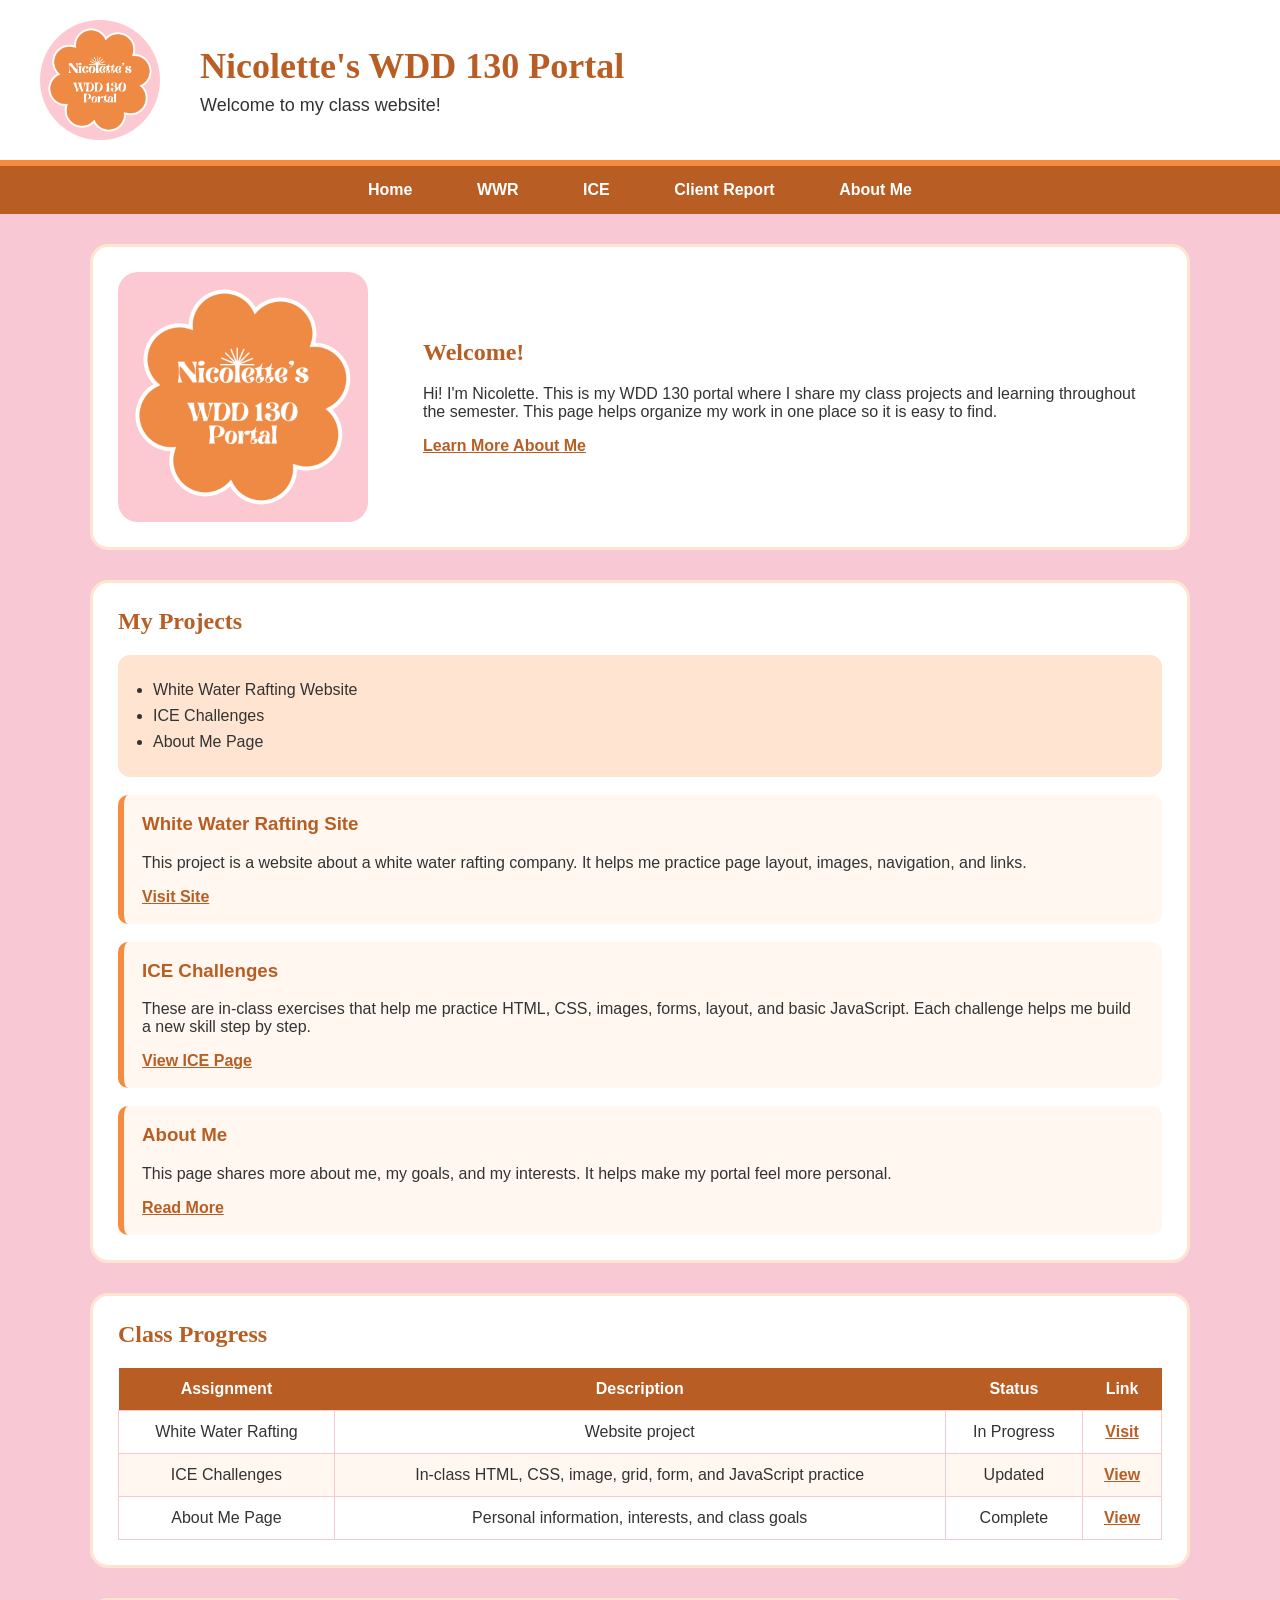
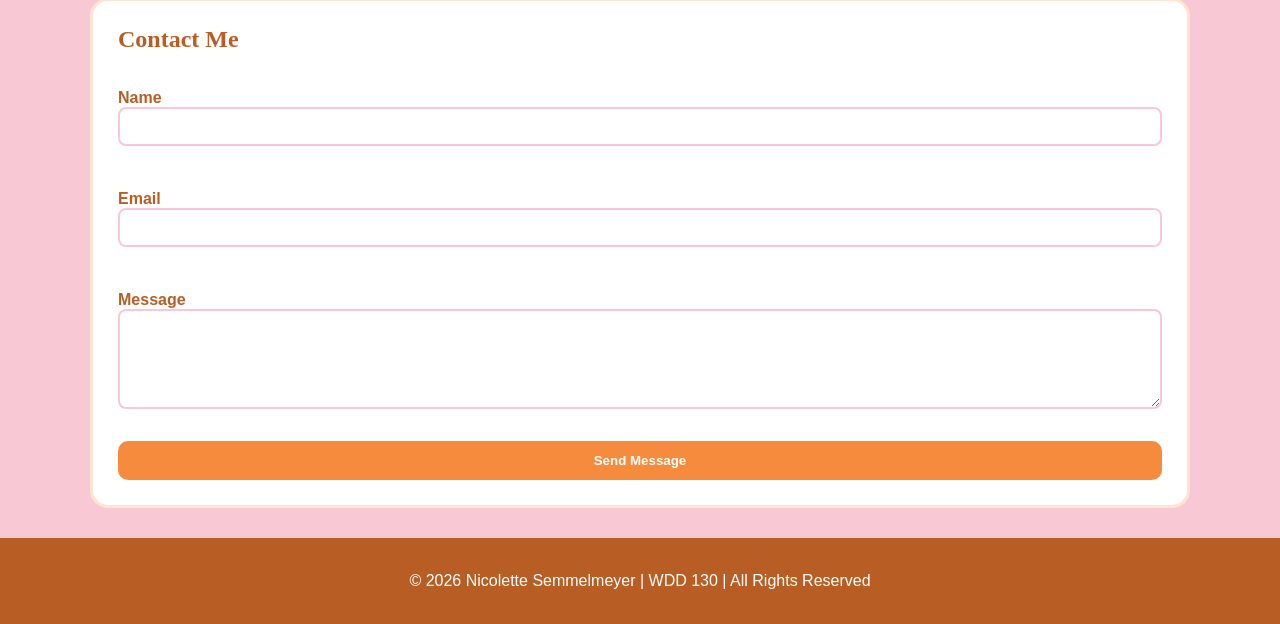
==== index.html @ af9c3a46 "Add pages" ====
<!DOCTYPE html>
<html lang="en">
<head>
    <meta charset="UTF-8">
    <meta name="viewport" content="width=device-width, initial-scale=1.0">
    <title>Nicolette's WDD 130 Portal</title>
    <link rel="stylesheet" href="styles/style.css">
</head>

<body>
    <header>
        <img src="images/portal-logo.png" alt="Nicolette's WDD 130 Portal logo" class="logo">

        <div>
            <h1>Nicolette's WDD 130 Portal</h1>
            <p>Welcome to my class website!</p>
        </div>
    </header>

    <nav>
        <a href="index.html">Home</a>
        <a href="wwr/index.html">WWR</a>
        <a href="ice.html">ICE</a>
        <a href="client_report.html">Client Report</a>
        <a href="about.html">About Me</a>
    </nav>

    <main>
        <section class="welcome">
            <img src="images/portal-logo.png" alt="Decorative portal logo">

            <div>
                <h2>Welcome!</h2>
                <p>
                    Hi! I'm Nicolette. This is my WDD 130 portal where I share
                    my class projects and learning throughout the semester. This page
                    helps organize my work in one place so it is easy to find.
                </p>

                <a href="about.html">Learn More About Me</a>
            </div>
        </section>

        <section>
            <h2>My Projects</h2>

            <ul>
                <li>White Water Rafting Website</li>
                <li>ICE Challenges</li>
                <li>About Me Page</li>
            </ul>

            <article>
                <h3>White Water Rafting Site</h3>
                <p>
                    This project is a website about a white water rafting company.
                    It helps me practice page layout, images, navigation, and links.
                </p>
                <a href="wwr/index.html">Visit Site</a>
            </article>

            <article>
                <h3>ICE Challenges</h3>
                <p>
                    These are in-class exercises that help me practice HTML, CSS,
                    images, forms, layout, and basic JavaScript. Each challenge helps
                    me build a new skill step by step.
                </p>
                <a href="ice.html">View ICE Page</a>
            </article>

            <article>
                <h3>About Me</h3>
                <p>
                    This page shares more about me, my goals, and my interests.
                    It helps make my portal feel more personal.
                </p>
                <a href="about.html">Read More</a>
            </article>
        </section>

        <section>
            <h2>Class Progress</h2>

            <table>
                <thead>
                    <tr>
                        <th>Assignment</th>
                        <th>Description</th>
                        <th>Status</th>
                        <th>Link</th>
                    </tr>
                </thead>

                <tbody>
                    <tr>
                        <td>White Water Rafting</td>
                        <td>Website project</td>
                        <td>In Progress</td>
                        <td><a href="wwr/index.html">Visit</a></td>
                    </tr>

                    <tr>
                        <td>ICE Challenges</td>
                        <td>In-class HTML, CSS, image, grid, form, and JavaScript practice</td>
                        <td>Updated</td>
                        <td><a href="ice.html">View</a></td>
                    </tr>

                    <tr>
                        <td>About Me Page</td>
                        <td>Personal information, interests, and class goals</td>
                        <td>Complete</td>
                        <td><a href="about.html">View</a></td>
                    </tr>
                </tbody>
            </table>
        </section>

        <section>
            <h2>Contact Me</h2>

            <form>
                <p>
                    <label for="name">Name</label><br>
                    <input type="text" id="name" name="name">
                </p>

                <p>
                    <label for="email">Email</label><br>
                    <input type="email" id="email" name="email">
                </p>

                <p>
                    <label for="message">Message</label><br>
                    <textarea id="message" name="message"></textarea>
                </p>

                <button type="submit">Send Message</button>
            </form>
        </section>
    </main>

    <footer>
        <p>&copy; 2026 Nicolette Semmelmeyer | WDD 130 | All Rights Reserved</p>
    </footer>
</body>
</html>
---- styles/style.css ----
/* Portal Page Styles */

* {
    box-sizing: border-box;
}

body {
    margin: 0;
    padding: 0;
    font-family: Arial, Helvetica, sans-serif;
    background-color: #F8C8D4;
    color: #333333;
}

/* Header */

header {
    background-color: #FFFFFF;
    display: grid;
    grid-template-columns: 140px 1fr;
    align-items: center;
    gap: 20px;
    padding: 20px 40px;
    border-bottom: 6px solid #F68A3D;
}

header img,
.logo {
    width: 120px;
    border-radius: 50%;
}

header h1 {
    margin: 0;
    font-family: Georgia, serif;
    font-size: 36px;
    color: #B85E24;
}

header p {
    margin: 8px 0 0;
    font-size: 18px;
}

/* Navigation */

nav {
    background-color: #B85E24;
    text-align: center;
    padding: 15px;
}

nav a {
    color: #FFFFFF;
    text-decoration: none;
    font-weight: bold;
    margin: 0 18px;
    padding: 8px 12px;
}

nav a:hover {
    background-color: #F68A3D;
    border-radius: 8px;
}

/* Main Layout */

main {
    width: 90%;
    max-width: 1100px;
    margin: 30px auto;
    display: grid;
    gap: 30px;
}

section {
    background-color: #FFFFFF;
    padding: 25px;
    border-radius: 18px;
    border: 3px solid #FFE4D1;
}

section h2 {
    font-family: Georgia, serif;
    color: #B85E24;
    margin-top: 0;
}

/* Welcome Section for Home Page */

.welcome {
    display: grid;
    grid-template-columns: 280px 1fr;
    align-items: center;
    gap: 25px;
}

.welcome img {
    width: 250px;
    border-radius: 20px;
}

/* General Links */

main a,
article a,
table a {
    color: #B85E24;
    font-weight: bold;
}

/* Lists */

ul {
    background-color: #FFE4D1;
    padding: 18px 35px;
    border-radius: 12px;
}

li {
    margin: 8px 0;
}

/* Articles */

article {
    background-color: #FFF7F0;
    padding: 18px;
    margin-top: 18px;
    border-left: 6px solid #F68A3D;
    border-radius: 10px;
}

article h3 {
    color: #B85E24;
    margin-top: 0;
}

/* Table */

table {
    width: 100%;
    border-collapse: collapse;
    margin-top: 15px;
}

th {
    background-color: #B85E24;
    color: #FFFFFF;
    padding: 12px;
}

td {
    border: 1px solid #F8C8D4;
    padding: 12px;
    text-align: center;
}

tr:nth-child(even) {
    background-color: #FFF7F0;
}

/* Form */

form {
    display: grid;
    gap: 12px;
}

label {
    font-weight: bold;
    color: #B85E24;
}

input,
textarea {
    width: 100%;
    padding: 10px;
    border: 2px solid #F8C8D4;
    border-radius: 8px;
    font-family: Arial, Helvetica, sans-serif;
}

textarea {
    height: 100px;
}

button {
    background-color: #F68A3D;
    color: #FFFFFF;
    border: none;
    padding: 12px 20px;
    border-radius: 10px;
    font-weight: bold;
    cursor: pointer;
}

button:hover {
    background-color: #B85E24;
}

/* ICE Page */

.hero {
    text-align: center;
}

.ice-list {
    display: grid;
    grid-template-columns: 1fr;
    gap: 25px;
    max-width: 900px;
    margin: 30px auto;
    padding: 20px;
    background-color: transparent;
    border: none;
}

.ice-card {
    background-color: #FFFFFF;
    padding: 25px;
    border-radius: 12px;
    border-left: 6px solid #F68A3D;
    box-shadow: 0 4px 10px rgba(0, 0, 0, 0.15);
}

.ice-card h3 {
    margin-top: 0;
    color: #B85E24;
}

.ice-card a {
    display: inline-block;
    margin-top: 10px;
    padding: 10px 18px;
    text-decoration: none;
    background-color: #F68A3D;
    color: #FFFFFF;
    border-radius: 8px;
    font-weight: bold;
}

.ice-card a:hover {
    background-color: #B85E24;
}

/* Footer */

footer {
    background-color: #B85E24;
    color: #FFFFFF;
    text-align: center;
    padding: 18px;
    margin-top: 30px;
}

footer a {
    color: #FFFFFF;
    text-decoration: none;
    font-weight: bold;
}

footer a:hover {
    text-decoration: underline;
}

/* Responsive Layout */

@media screen and (max-width: 700px) {
    header {
        grid-template-columns: 1fr;
        text-align: center;
        padding: 20px;
    }

    header img,
    .logo {
        margin: 0 auto;
    }

    nav a {
        display: block;
        margin: 8px 0;
    }

    .welcome {
        grid-template-columns: 1fr;
        text-align: center;
    }

    .welcome img {
        margin: 0 auto;
    }

    main {
        width: 95%;
    }
}
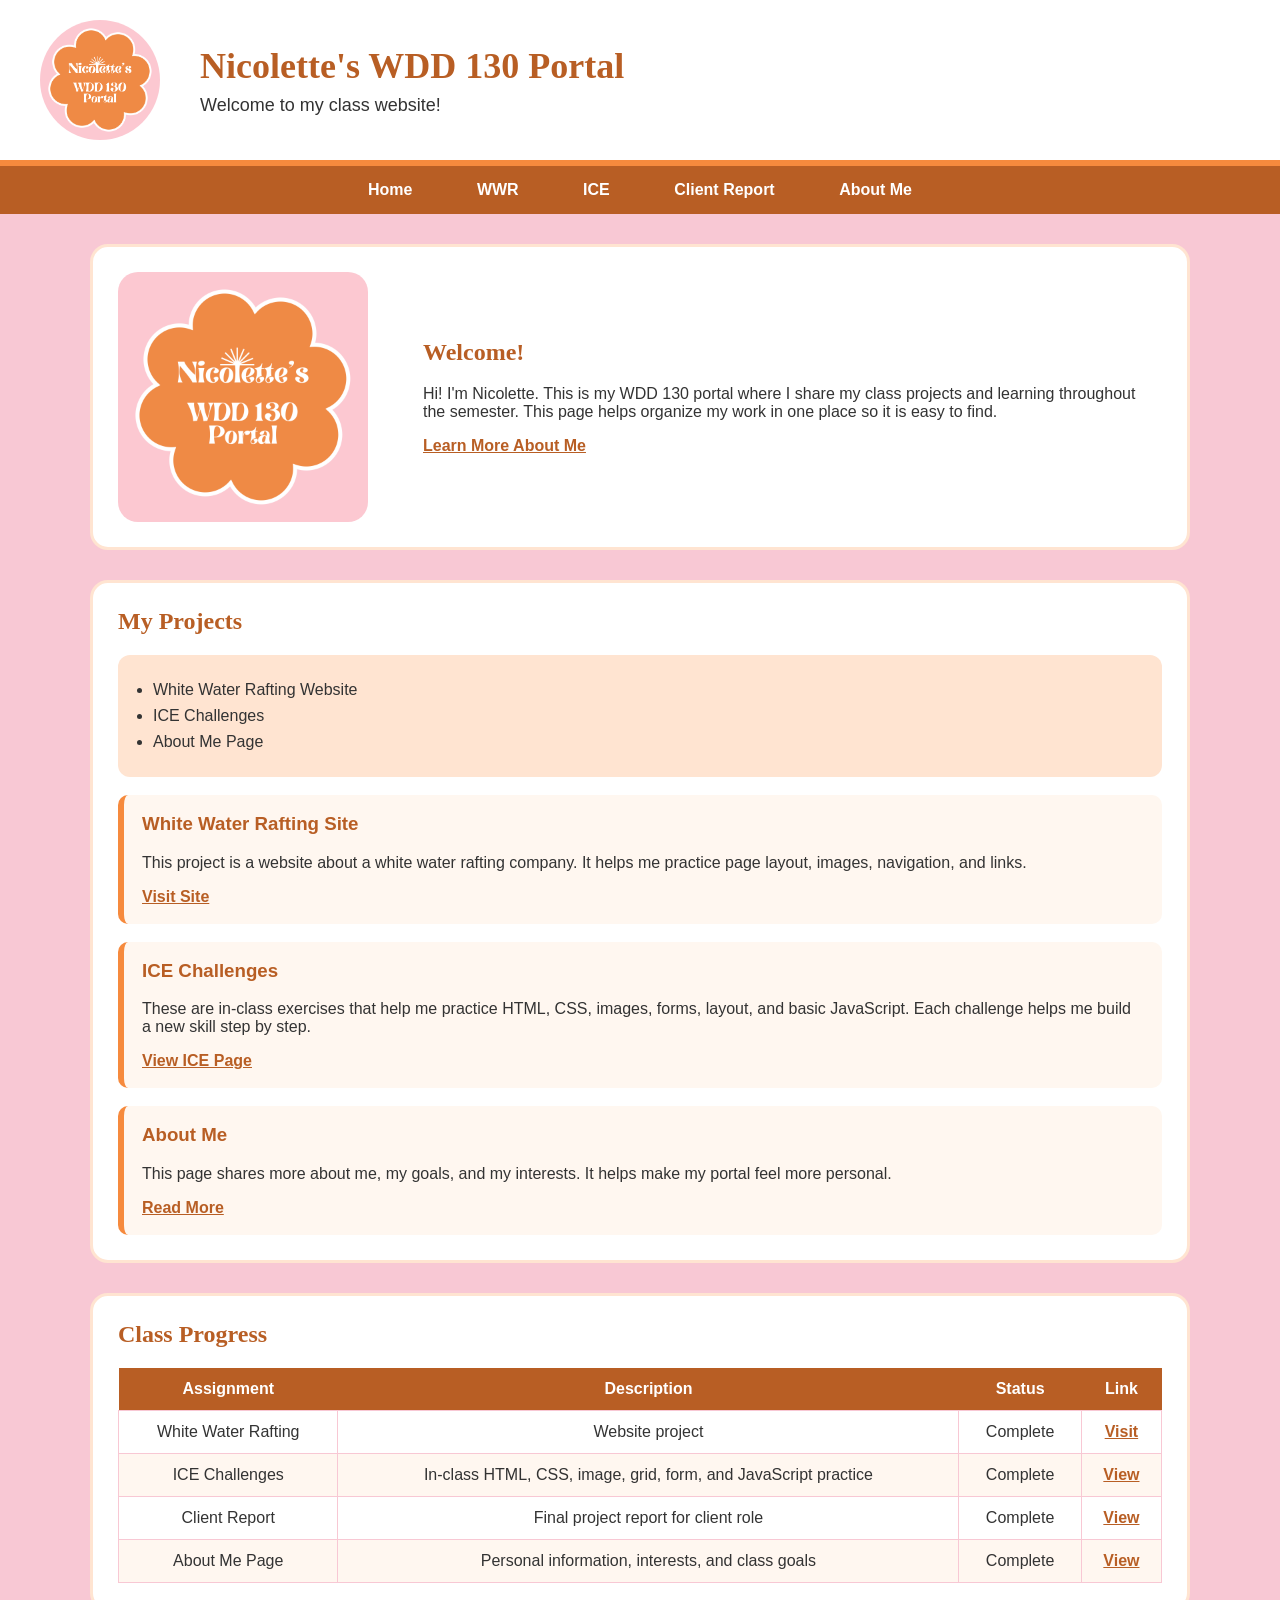
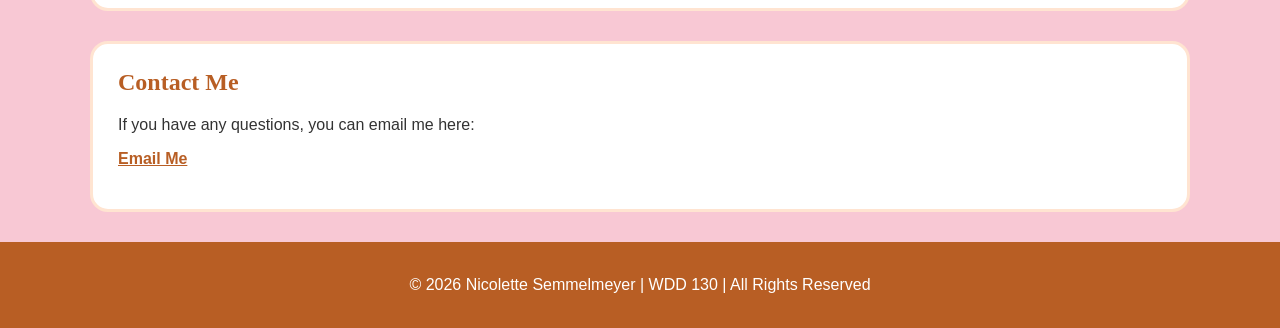
==== commit f8a5a4eb: "Fixed form" ====
--- a/index.html
+++ b/index.html
@@ -96,15 +96,22 @@
                     <tr>
                         <td>White Water Rafting</td>
                         <td>Website project</td>
-                        <td>In Progress</td>
+                        <td>Complete</td>
                         <td><a href="wwr/index.html">Visit</a></td>
                     </tr>
 
                     <tr>
                         <td>ICE Challenges</td>
                         <td>In-class HTML, CSS, image, grid, form, and JavaScript practice</td>
-                        <td>Updated</td>
+                        <td>Complete</td>
                         <td><a href="ice.html">View</a></td>
+                    </tr>
+
+                    <tr>
+                        <td>Client Report</td>
+                        <td>Final project report for client role</td>
+                        <td>Complete</td>
+                        <td><a href="client_report.html">View</a></td>
                     </tr>
 
                     <tr>
@@ -117,28 +124,16 @@
             </table>
         </section>
 
-        <section>
-            <h2>Contact Me</h2>
+        <section class="contact">
+        <h2>Contact Me</h2>
 
-            <form>
-                <p>
-                    <label for="name">Name</label><br>
-                    <input type="text" id="name" name="name">
-                </p>
+            <p>If you have any questions, you can email me here:</p>
 
-                <p>
-                    <label for="email">Email</label><br>
-                    <input type="email" id="email" name="email">
-                </p>
+            <p>
+                <a href="mailto:your-email@example.com">Email Me</a>
+            </p>
+        </section>
 
-                <p>
-                    <label for="message">Message</label><br>
-                    <textarea id="message" name="message"></textarea>
-                </p>
-
-                <button type="submit">Send Message</button>
-            </form>
-        </section>
     </main>
 
     <footer>
--- a/styles/style.css
+++ b/styles/style.css
@@ -295,4 +295,97 @@
     main {
         width: 95%;
     }
+}
+/* Client Report Page */
+
+.report-page {
+  margin: 0;
+  font-family: Arial, Helvetica, sans-serif;
+  background: #f6f3ee;
+  color: #2f2f2f;
+}
+
+.report-page header {
+  background: white;
+  text-align: center;
+  padding: 24px 20px 18px;
+  border-bottom: 1px solid #ddd;
+}
+
+.report-page .logo {
+  max-width: 90px;
+  height: auto;
+  display: block;
+  margin: 0 auto 10px;
+}
+
+.report-page header h1 {
+  margin: 0;
+  font-size: 2rem;
+  letter-spacing: 1px;
+}
+
+.report-page nav {
+  background: #2f2f2f;
+  text-align: center;
+  padding: 14px;
+}
+
+.report-page nav a {
+  color: white;
+  text-decoration: none;
+  margin: 0 14px;
+  font-weight: bold;
+  font-size: 0.95rem;
+}
+
+.report-page nav a:hover {
+  text-decoration: underline;
+}
+
+.report-container {
+  max-width: 850px;
+  margin: 35px auto;
+  background: white;
+  padding: 35px 45px;
+  border-radius: 14px;
+  box-shadow: 0 4px 18px rgba(0, 0, 0, 0.08);
+}
+
+.report-container h1 {
+  text-align: center;
+  font-size: 2rem;
+  margin-bottom: 28px;
+  color: #222;
+}
+
+.report-container h2 {
+  margin-top: 32px;
+  margin-bottom: 10px;
+  padding-bottom: 6px;
+  border-bottom: 2px solid #d8cfc3;
+  color: #3b3b3b;
+  font-size: 1.35rem;
+}
+
+.report-container p {
+  line-height: 1.45;
+  margin: 0 0 14px;
+  font-size: 1rem;
+}
+
+.report-container a {
+  color: #6b4f3f;
+  font-weight: bold;
+}
+
+.report-container a:hover {
+  color: #2f2f2f;
+}
+
+.report-page footer {
+  text-align: center;
+  padding: 20px;
+  color: #555;
+  font-size: 0.9rem;
 }
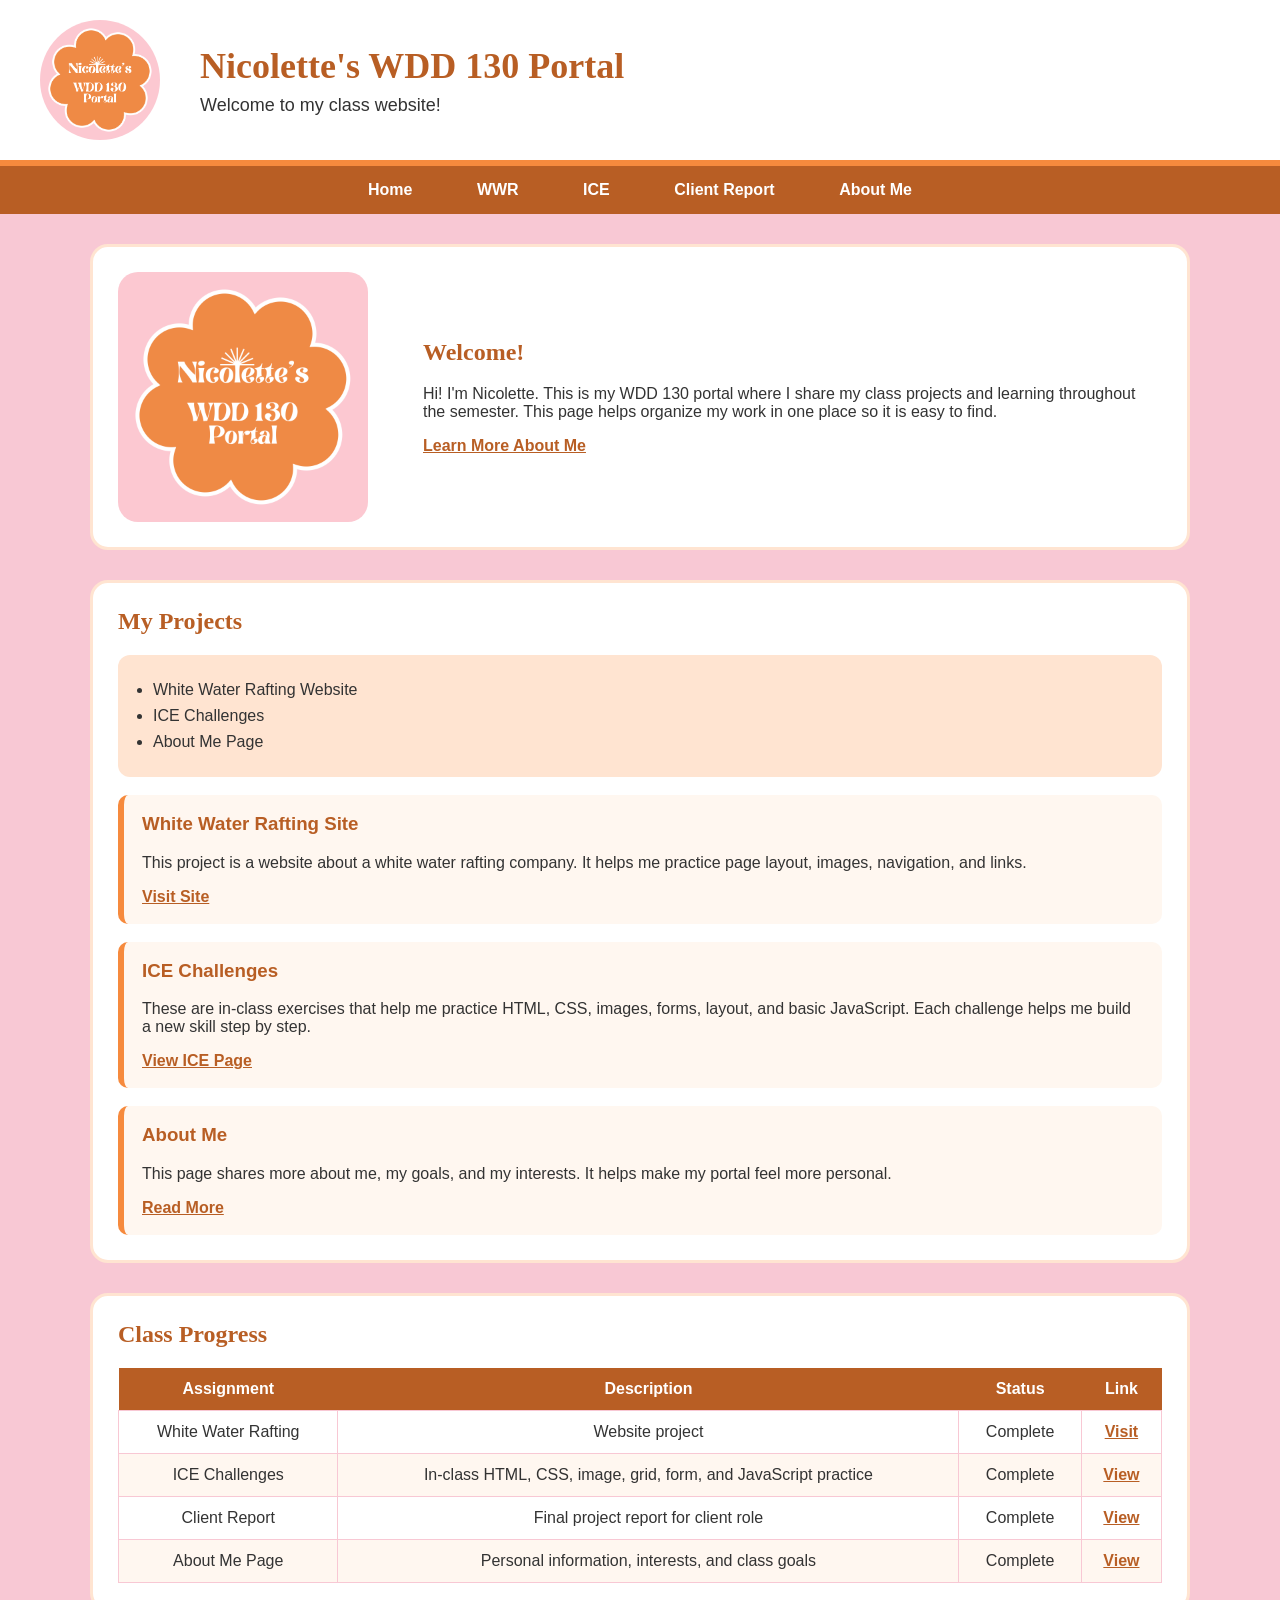
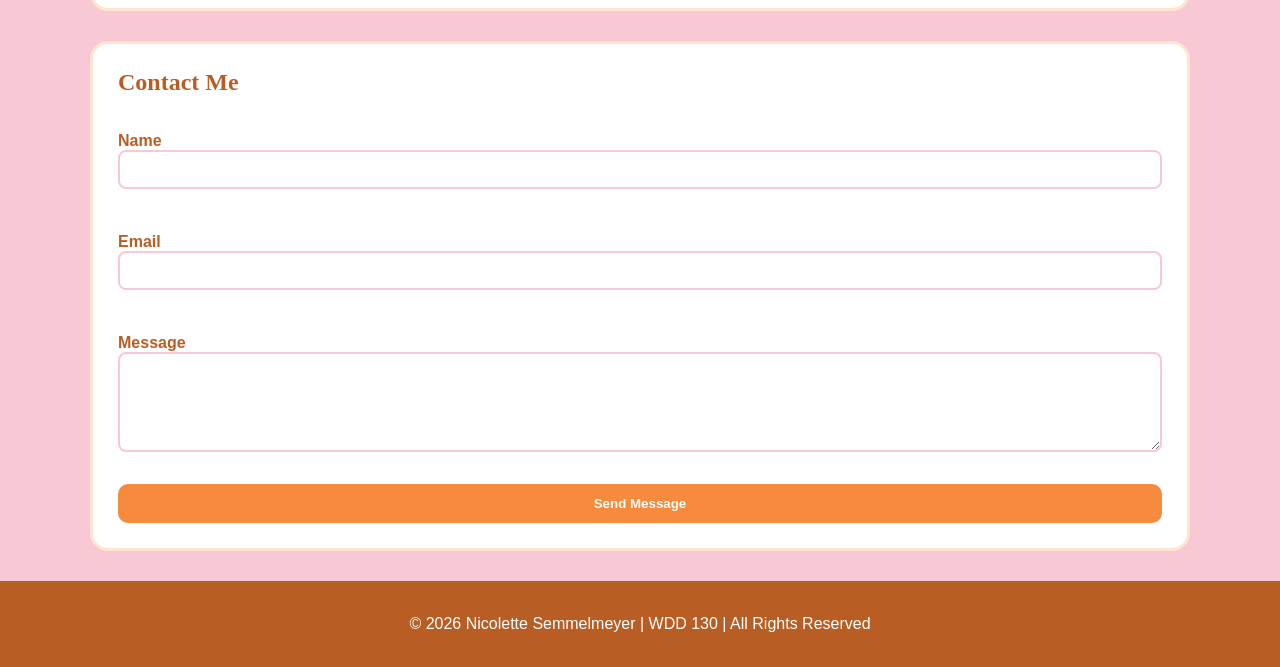
==== commit 3485cbcd: "added formspree contact" ====
--- a/index.html
+++ b/index.html
@@ -124,15 +124,28 @@
             </table>
         </section>
 
-        <section class="contact">
-        <h2>Contact Me</h2>
+        <section>
+            <h2>Contact Me</h2>
 
-            <p>If you have any questions, you can email me here:</p>
+            <form action="https://formspree.io/f/xkodgkgj" method="POST">
+                <p>
+                <label for="name">Name</label><br>
+                <input type="text" id="name" name="name" required>
+                </p>
 
-            <p>
-                <a href="mailto:your-email@example.com">Email Me</a>
-            </p>
-        </section>
+                <p>
+                <label for="email">Email</label><br>
+                <input type="email" id="email" name="email" required>
+                </p>
+
+                <p>
+                <label for="message">Message</label><br>
+                <textarea id="message" name="message" required></textarea>
+                </p>
+
+                <button type="submit">Send Message</button>
+            </form>
+            </section>
 
     </main>
 
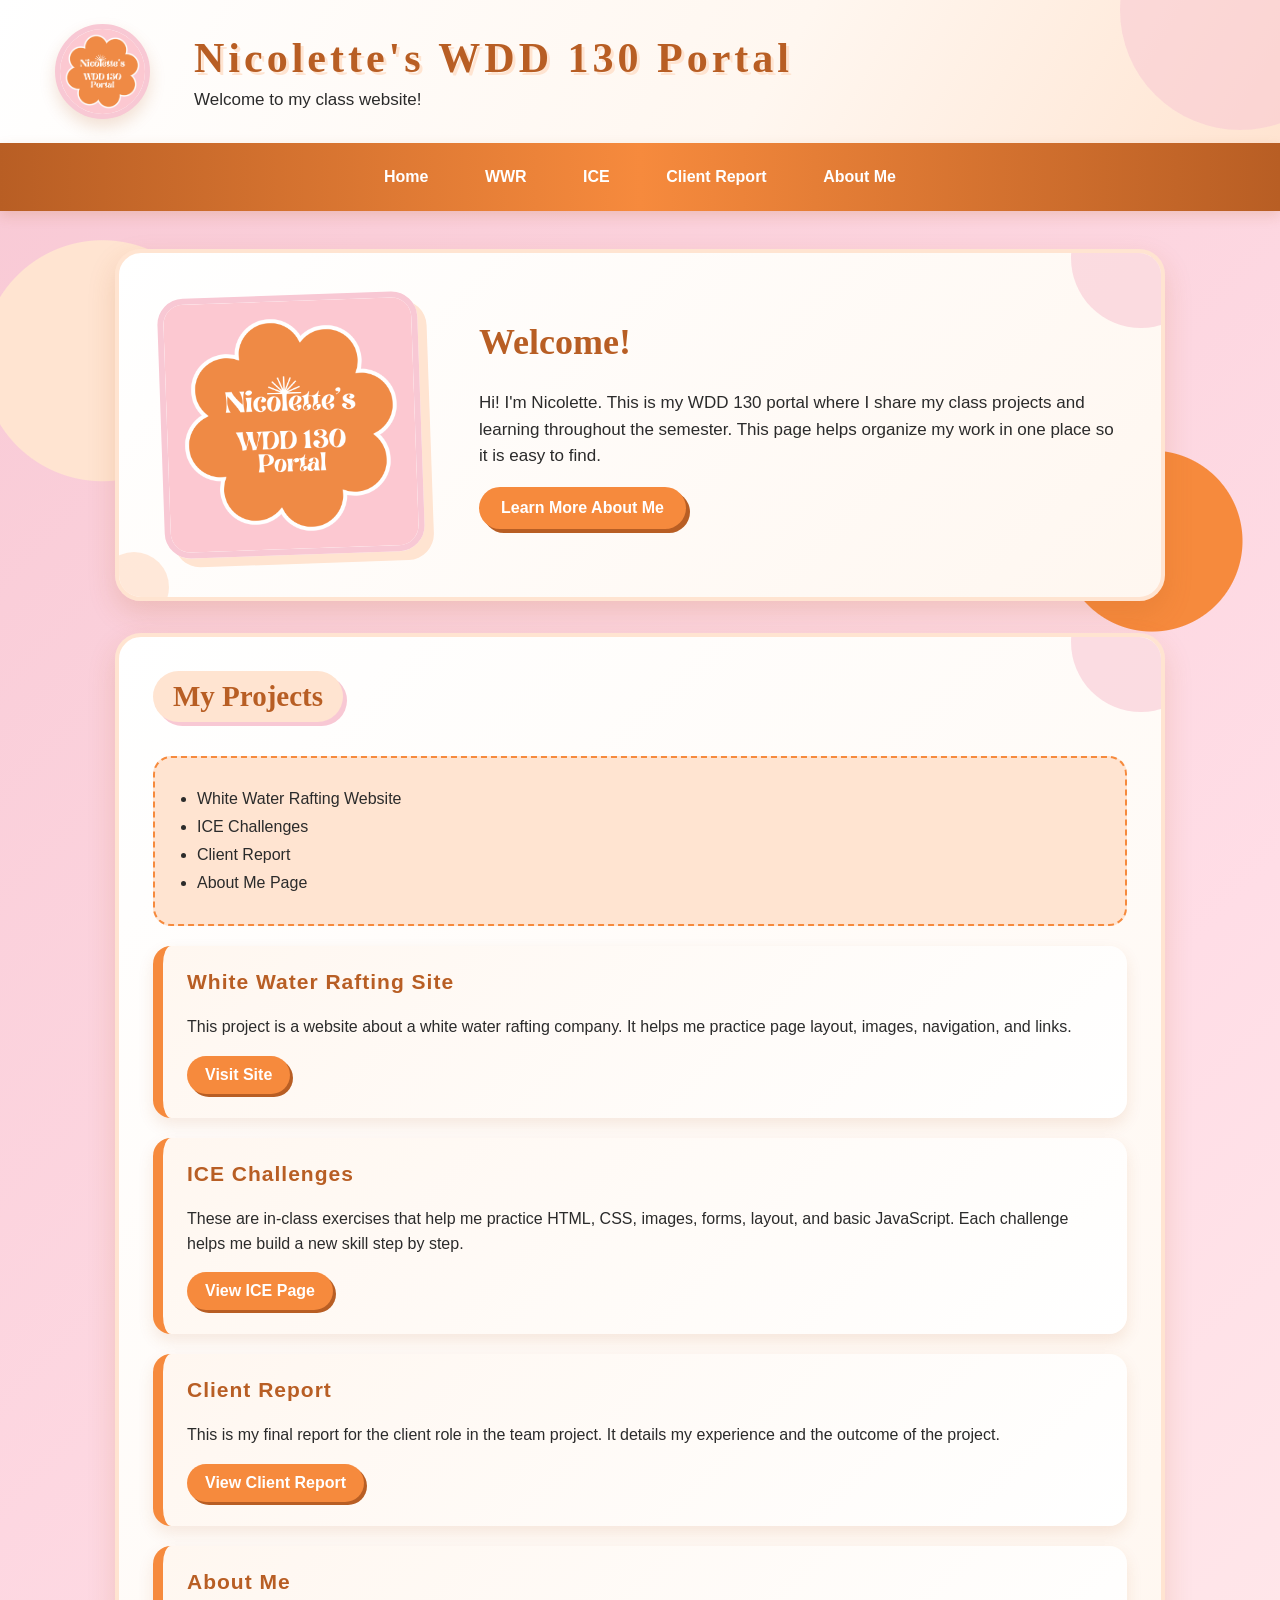
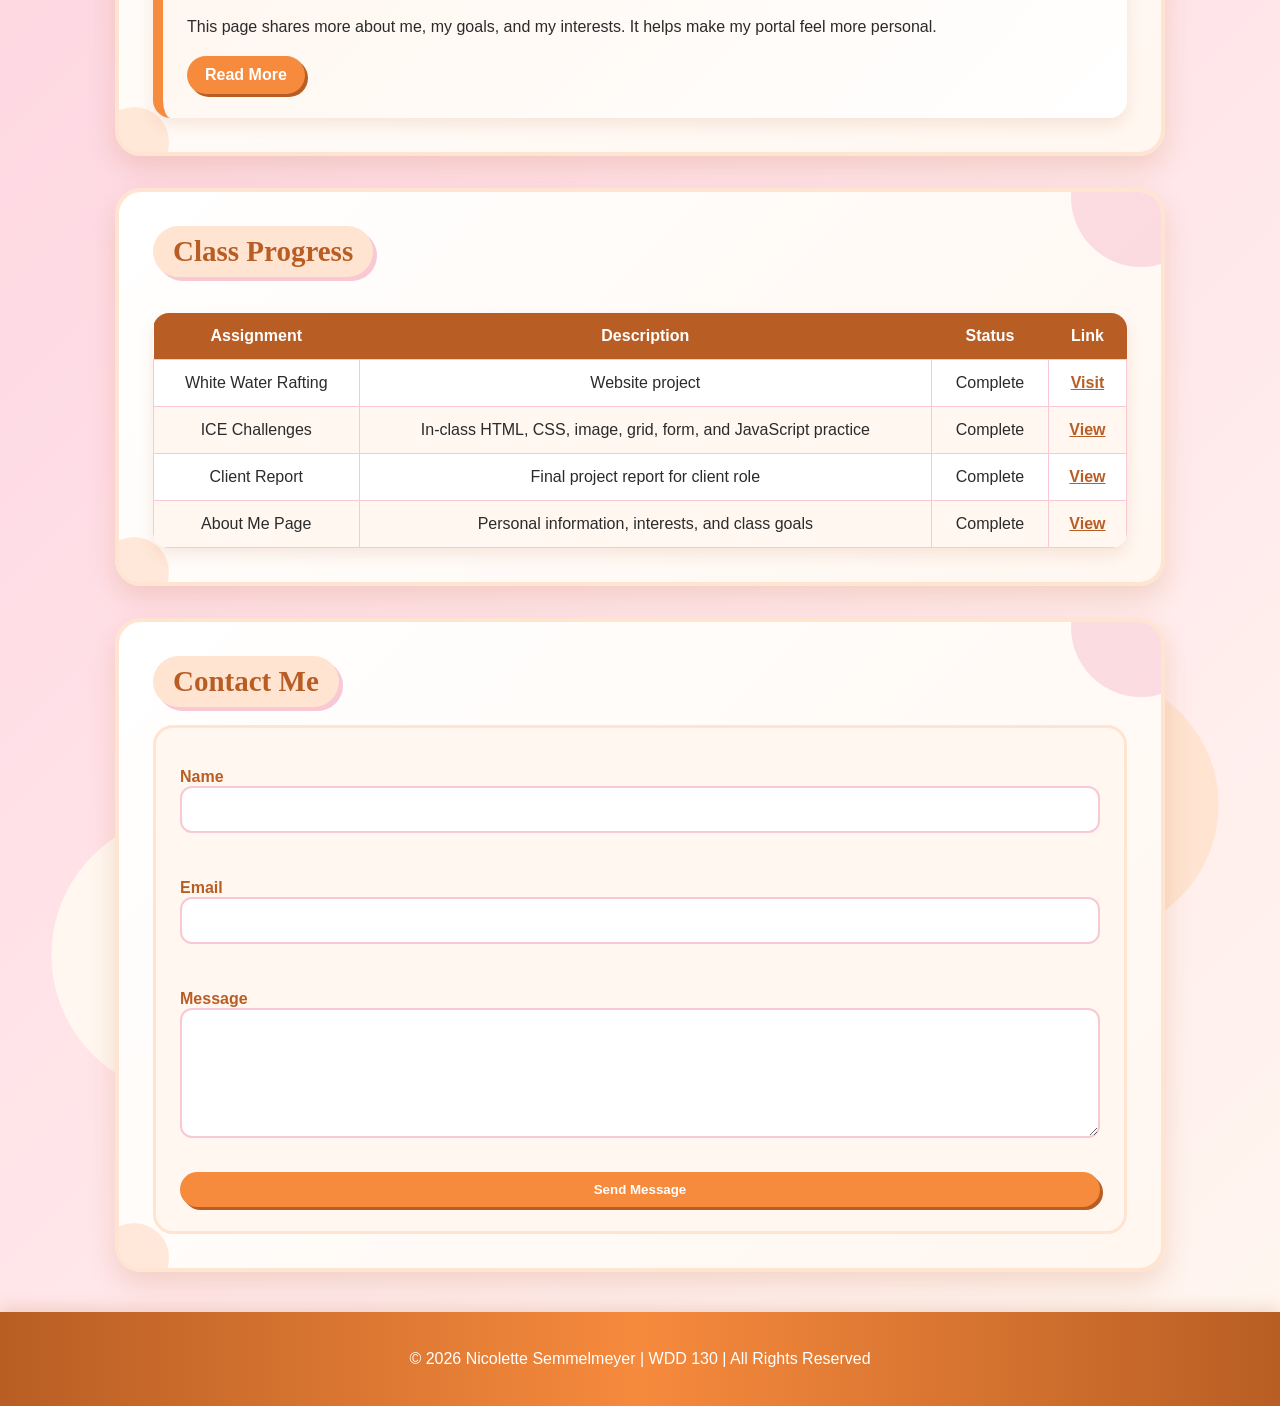
==== commit c565b9c0: "Update index.html" ====
--- a/index.html
+++ b/index.html
@@ -47,6 +47,7 @@
             <ul>
                 <li>White Water Rafting Website</li>
                 <li>ICE Challenges</li>
+                <li>Client Report</li>
                 <li>About Me Page</li>
             </ul>
 
@@ -67,6 +68,15 @@
                     me build a new skill step by step.
                 </p>
                 <a href="ice.html">View ICE Page</a>
+            </article>
+
+            <article>
+                <h3>Client Report</h3>
+                <p>
+                    This is my final report for the client role in the team project.
+                    It details my experience and the outcome of the project.
+                </p>
+                <a href="client_report.html">View Client Report</a>
             </article>
 
             <article>
--- a/styles/style.css
+++ b/styles/style.css
@@ -1,139 +1,320 @@
-/* Portal Page Styles */
-
+/* Nicolette's WDD 130 Portal */
+
+/* Color Palette */
+:root {
+    --pink: #F8C8D4;
+    --light-pink: #FFDDE6;
+    --orange: #F68A3D;
+    --burnt-orange: #B85E24;
+    --peach: #FFE4D1;
+    --cream: #FFF7F0;
+    --white: #FFFFFF;
+    --dark: #2B2B2B;
+    --shadow: rgba(184, 94, 36, 0.18);
+}
+
+/* Basic Reset */
 * {
     box-sizing: border-box;
+}
+
+html {
+    scroll-behavior: smooth;
 }
 
 body {
     margin: 0;
     padding: 0;
     font-family: Arial, Helvetica, sans-serif;
-    background-color: #F8C8D4;
-    color: #333333;
+    color: var(--dark);
+    background:
+        radial-gradient(circle at 8% 12%, var(--peach) 0 120px, transparent 121px),
+        radial-gradient(circle at 90% 18%, var(--orange) 0 90px, transparent 91px),
+        radial-gradient(circle at 15% 85%, var(--cream) 0 140px, transparent 141px),
+        radial-gradient(circle at 85% 80%, var(--peach) 0 130px, transparent 131px),
+        linear-gradient(135deg, var(--pink), var(--light-pink), var(--cream));
+    min-height: 100vh;
 }
 
 /* Header */
 
 header {
-    background-color: #FFFFFF;
+    background:
+        linear-gradient(120deg, var(--white) 0%, var(--cream) 60%, var(--peach) 100%);
     display: grid;
-    grid-template-columns: 140px 1fr;
+    grid-template-columns: 115px 1fr;
     align-items: center;
-    gap: 20px;
-    padding: 20px 40px;
-    border-bottom: 6px solid #F68A3D;
+    gap: 24px;
+    padding: 24px 55px;
+    position: relative;
+    overflow: hidden;
+    box-shadow: 0 6px 18px var(--shadow);
+}
+
+header::after {
+    content: "";
+    position: absolute;
+    width: 240px;
+    height: 240px;
+    background-color: var(--pink);
+    border-radius: 50%;
+    right: -80px;
+    top: -110px;
+    opacity: 0.55;
 }
 
 header img,
 .logo {
-    width: 120px;
+    width: 95px;
+    height: auto;
     border-radius: 50%;
+    border: 5px solid var(--pink);
+    background-color: var(--pink);
+    box-shadow: 0 8px 16px var(--shadow);
+    position: relative;
+    z-index: 2;
 }
 
 header h1 {
     margin: 0;
     font-family: Georgia, serif;
-    font-size: 36px;
-    color: #B85E24;
+    font-size: 42px;
+    color: var(--burnt-orange);
+    letter-spacing: 4px;
+    text-shadow: 3px 3px 0 var(--peach);
+    position: relative;
+    z-index: 2;
 }
 
 header p {
     margin: 8px 0 0;
-    font-size: 18px;
+    font-size: 17px;
+    position: relative;
+    z-index: 2;
 }
 
 /* Navigation */
 
 nav {
-    background-color: #B85E24;
+    background:
+        linear-gradient(90deg, var(--burnt-orange), var(--orange), var(--burnt-orange));
     text-align: center;
     padding: 15px;
+    box-shadow: 0 5px 12px var(--shadow);
+    position: sticky;
+    top: 0;
+    z-index: 10;
 }
 
 nav a {
-    color: #FFFFFF;
+    color: var(--white);
     text-decoration: none;
     font-weight: bold;
-    margin: 0 18px;
-    padding: 8px 12px;
+    margin: 0 8px;
+    padding: 10px 18px;
+    border-radius: 30px;
+    display: inline-block;
+    transition: 0.2s ease;
 }
 
 nav a:hover {
-    background-color: #F68A3D;
-    border-radius: 8px;
+    background-color: var(--white);
+    color: var(--burnt-orange);
+    transform: translateY(-2px);
 }
 
 /* Main Layout */
 
 main {
     width: 90%;
-    max-width: 1100px;
-    margin: 30px auto;
+    max-width: 1050px;
+    margin: 38px auto;
     display: grid;
-    gap: 30px;
-}
+    gap: 32px;
+}
+
+/* Sections */
 
 section {
-    background-color: #FFFFFF;
-    padding: 25px;
-    border-radius: 18px;
-    border: 3px solid #FFE4D1;
+    background:
+        linear-gradient(135deg, var(--white) 0%, var(--cream) 100%);
+    padding: 34px;
+    border-radius: 26px;
+    border: 4px solid var(--peach);
+    box-shadow: 0 12px 28px var(--shadow);
+    position: relative;
+    overflow: hidden;
+}
+
+section::before {
+    content: "";
+    position: absolute;
+    width: 140px;
+    height: 140px;
+    background-color: var(--pink);
+    border-radius: 50%;
+    top: -65px;
+    right: -50px;
+    opacity: 0.6;
+}
+
+section::after {
+    content: "";
+    position: absolute;
+    width: 70px;
+    height: 70px;
+    background-color: var(--peach);
+    border-radius: 50%;
+    bottom: -25px;
+    left: -20px;
+    opacity: 0.8;
+}
+
+section > * {
+    position: relative;
+    z-index: 2;
 }
 
 section h2 {
     font-family: Georgia, serif;
-    color: #B85E24;
+    color: var(--burnt-orange);
+    font-size: 29px;
     margin-top: 0;
-}
-
-/* Welcome Section for Home Page */
+    margin-bottom: 18px;
+    display: inline-block;
+    background-color: var(--peach);
+    padding: 9px 20px;
+    border-radius: 30px;
+    box-shadow: 4px 4px 0 var(--pink);
+}
+
+/* Welcome Section */
 
 .welcome {
     display: grid;
     grid-template-columns: 280px 1fr;
     align-items: center;
-    gap: 25px;
+    gap: 38px;
+    padding: 42px;
 }
 
 .welcome img {
-    width: 250px;
-    border-radius: 20px;
-}
-
-/* General Links */
-
+    width: 260px;
+    border-radius: 26px;
+    border: 6px solid var(--pink);
+    box-shadow: 9px 9px 0 var(--peach);
+    transform: rotate(-2deg);
+}
+
+.welcome h2 {
+    background: none;
+    box-shadow: none;
+    padding: 0;
+    font-size: 36px;
+    margin-bottom: 10px;
+}
+
+.welcome p {
+    font-size: 17px;
+    line-height: 1.55;
+}
+
+.welcome a {
+    display: inline-block;
+    background-color: var(--orange);
+    color: var(--white);
+    text-decoration: none;
+    padding: 12px 22px;
+    border-radius: 30px;
+    font-weight: bold;
+    box-shadow: 4px 4px 0 var(--burnt-orange);
+    transition: 0.2s ease;
+}
+
+.welcome a:hover {
+    background-color: var(--burnt-orange);
+    transform: translateY(-2px);
+}
+
+/* Lists */
+
+ul {
+    background-color: var(--peach);
+    padding: 22px 42px;
+    border-radius: 18px;
+    border: 2px dashed var(--orange);
+}
+
+li {
+    margin: 10px 0;
+}
+
+/* Articles and Cards */
+
+article {
+    background:
+        linear-gradient(135deg, var(--cream) 0%, var(--white) 100%);
+    padding: 24px;
+    margin-top: 20px;
+    border-radius: 18px;
+    border-left: 10px solid var(--orange);
+    box-shadow: 0 7px 16px rgba(184, 94, 36, 0.12);
+    transition: 0.2s ease;
+}
+
+article:hover {
+    transform: translateY(-4px);
+    box-shadow: 0 12px 22px var(--shadow);
+}
+
+article h3 {
+    color: var(--burnt-orange);
+    margin-top: 0;
+    font-size: 21px;
+    letter-spacing: 1px;
+}
+
+article p {
+    line-height: 1.55;
+}
+
+article a,
 main a,
+table a {
+    color: var(--burnt-orange);
+    font-weight: bold;
+}
+
+article a:hover,
+main a:hover,
+table a:hover {
+    color: var(--orange);
+}
+
+/* Buttons and Link Buttons */
+
 article a,
-table a {
-    color: #B85E24;
-    font-weight: bold;
-}
-
-/* Lists */
-
-ul {
-    background-color: #FFE4D1;
-    padding: 18px 35px;
-    border-radius: 12px;
-}
-
-li {
-    margin: 8px 0;
-}
-
-/* Articles */
-
-article {
-    background-color: #FFF7F0;
-    padding: 18px;
-    margin-top: 18px;
-    border-left: 6px solid #F68A3D;
-    border-radius: 10px;
-}
-
-article h3 {
-    color: #B85E24;
-    margin-top: 0;
+.ice-card a,
+button {
+    display: inline-block;
+    background-color: var(--orange);
+    color: var(--white);
+    text-decoration: none;
+    padding: 10px 18px;
+    border-radius: 28px;
+    font-weight: bold;
+    border: none;
+    box-shadow: 3px 3px 0 var(--burnt-orange);
+    cursor: pointer;
+    transition: 0.2s ease;
+}
+
+article a:hover,
+.ice-card a:hover,
+button:hover {
+    background-color: var(--burnt-orange);
+    color: var(--white);
+    transform: translateY(-2px);
 }
 
 /* Table */
@@ -141,121 +322,229 @@
 table {
     width: 100%;
     border-collapse: collapse;
-    margin-top: 15px;
+    margin-top: 18px;
+    background-color: var(--white);
+    border-radius: 16px;
+    overflow: hidden;
+    box-shadow: 0 7px 16px rgba(184, 94, 36, 0.12);
 }
 
 th {
-    background-color: #B85E24;
-    color: #FFFFFF;
-    padding: 12px;
+    background-color: var(--burnt-orange);
+    color: var(--white);
+    padding: 14px;
 }
 
 td {
-    border: 1px solid #F8C8D4;
-    padding: 12px;
+    border: 1px solid var(--pink);
+    padding: 14px;
     text-align: center;
 }
 
 tr:nth-child(even) {
-    background-color: #FFF7F0;
-}
-
-/* Form */
+    background-color: var(--cream);
+}
+
+/* Forms */
 
 form {
     display: grid;
-    gap: 12px;
+    gap: 14px;
+    background-color: var(--cream);
+    padding: 24px;
+    border-radius: 20px;
+    border: 3px solid var(--peach);
 }
 
 label {
     font-weight: bold;
-    color: #B85E24;
+    color: var(--burnt-orange);
 }
 
 input,
 textarea {
     width: 100%;
-    padding: 10px;
-    border: 2px solid #F8C8D4;
-    border-radius: 8px;
+    padding: 13px;
+    border: 2px solid var(--pink);
+    border-radius: 12px;
     font-family: Arial, Helvetica, sans-serif;
+    font-size: 15px;
+    background-color: var(--white);
+}
+
+input:focus,
+textarea:focus {
+    outline: none;
+    border-color: var(--orange);
+    box-shadow: 0 0 0 4px var(--peach);
 }
 
 textarea {
-    height: 100px;
-}
-
-button {
-    background-color: #F68A3D;
-    color: #FFFFFF;
-    border: none;
-    padding: 12px 20px;
-    border-radius: 10px;
-    font-weight: bold;
-    cursor: pointer;
-}
-
-button:hover {
-    background-color: #B85E24;
+    height: 130px;
+    resize: vertical;
 }
 
 /* ICE Page */
 
 .hero {
     text-align: center;
+    background:
+        linear-gradient(135deg, var(--white) 0%, var(--cream) 50%, var(--peach) 100%);
+}
+
+.hero h2,
+.hero h1 {
+    font-family: Georgia, serif;
+    color: var(--burnt-orange);
 }
 
 .ice-list {
     display: grid;
     grid-template-columns: 1fr;
-    gap: 25px;
-    max-width: 900px;
+    gap: 26px;
+    max-width: 950px;
     margin: 30px auto;
-    padding: 20px;
-    background-color: transparent;
+    padding: 0;
+    background: transparent;
     border: none;
+    box-shadow: none;
+}
+
+.ice-list::before,
+.ice-list::after {
+    display: none;
 }
 
 .ice-card {
-    background-color: #FFFFFF;
-    padding: 25px;
-    border-radius: 12px;
-    border-left: 6px solid #F68A3D;
-    box-shadow: 0 4px 10px rgba(0, 0, 0, 0.15);
+    background:
+        linear-gradient(135deg, var(--white) 0%, var(--cream) 100%);
+    padding: 26px;
+    border-radius: 20px;
+    border-left: 10px solid var(--orange);
+    box-shadow: 0 9px 18px var(--shadow);
+    transition: 0.2s ease;
+}
+
+.ice-card:hover {
+    transform: translateY(-4px);
 }
 
 .ice-card h3 {
     margin-top: 0;
-    color: #B85E24;
-}
-
-.ice-card a {
-    display: inline-block;
-    margin-top: 10px;
-    padding: 10px 18px;
-    text-decoration: none;
-    background-color: #F68A3D;
-    color: #FFFFFF;
+    color: var(--burnt-orange);
+    font-size: 23px;
+}
+
+/* About Page General Styling */
+
+main img {
+    max-width: 100%;
+    height: auto;
+}
+
+section img {
+    border-radius: 22px;
+    box-shadow: 7px 7px 0 var(--peach);
+}
+
+/* Client Report Page */
+
+.report-page {
+    background:
+        radial-gradient(circle at 10% 14%, var(--pink) 0 120px, transparent 121px),
+        radial-gradient(circle at 90% 20%, var(--orange) 0 90px, transparent 91px),
+        radial-gradient(circle at 80% 90%, var(--peach) 0 140px, transparent 141px),
+        linear-gradient(135deg, var(--cream), var(--light-pink));
+}
+
+.report-page main.report-container {
+    display: block;
+    width: 90%;
+    max-width: 900px;
+    margin: 42px auto;
+    background:
+        linear-gradient(135deg, var(--white) 0%, var(--cream) 100%);
+    padding: 48px 58px;
+    border-radius: 26px;
+    border: 5px solid var(--peach);
+    box-shadow: 0 14px 34px var(--shadow);
+    position: relative;
+}
+
+.report-page main.report-container::before {
+    content: "WDD 130";
+    position: absolute;
+    top: -20px;
+    left: 34px;
+    background-color: var(--orange);
+    color: var(--white);
+    padding: 9px 20px;
+    border-radius: 30px;
+    font-weight: bold;
+    letter-spacing: 1px;
+    box-shadow: 4px 4px 0 var(--burnt-orange);
+}
+
+.report-container h1 {
+    font-family: Georgia, serif;
+    color: var(--burnt-orange);
+    font-size: 34px;
+    text-align: center;
+    margin: 0 0 36px;
+    line-height: 1.25;
+    background-color: var(--peach);
+    padding: 24px;
+    border-radius: 22px;
+    box-shadow: 6px 6px 0 var(--pink);
+}
+
+.report-container h2 {
+    font-family: Georgia, serif;
+    color: var(--burnt-orange);
+    font-size: 24px;
+    margin: 36px 0 14px;
+    padding: 11px 18px;
+    border-radius: 16px;
+    background-color: var(--pink);
+    box-shadow: 4px 4px 0 var(--peach);
+}
+
+.report-container p {
+    font-size: 17px;
+    line-height: 1.6;
+    margin: 0 0 16px;
+    background-color: rgba(255, 255, 255, 0.72);
+    padding: 12px 15px;
+    border-left: 5px solid var(--orange);
+    border-radius: 10px;
+}
+
+.report-container a {
+    color: var(--burnt-orange);
+    font-weight: bold;
+    background-color: var(--peach);
+    padding: 2px 7px;
     border-radius: 8px;
-    font-weight: bold;
-}
-
-.ice-card a:hover {
-    background-color: #B85E24;
+}
+
+.report-container a:hover {
+    color: var(--orange);
 }
 
 /* Footer */
 
 footer {
-    background-color: #B85E24;
-    color: #FFFFFF;
+    background:
+        linear-gradient(90deg, var(--burnt-orange), var(--orange), var(--burnt-orange));
+    color: var(--white);
     text-align: center;
-    padding: 18px;
-    margin-top: 30px;
+    padding: 22px;
+    margin-top: 40px;
+    box-shadow: 0 -5px 14px var(--shadow);
 }
 
 footer a {
-    color: #FFFFFF;
+    color: var(--white);
     text-decoration: none;
     font-weight: bold;
 }
@@ -270,7 +559,7 @@
     header {
         grid-template-columns: 1fr;
         text-align: center;
-        padding: 20px;
+        padding: 25px;
     }
 
     header img,
@@ -278,114 +567,54 @@
         margin: 0 auto;
     }
 
+    header h1 {
+        font-size: 30px;
+        letter-spacing: 2px;
+    }
+
+    nav {
+        position: static;
+    }
+
     nav a {
         display: block;
-        margin: 8px 0;
+        margin: 8px auto;
+        width: fit-content;
+    }
+
+    main {
+        width: 94%;
+    }
+
+    section {
+        padding: 25px;
     }
 
     .welcome {
         grid-template-columns: 1fr;
         text-align: center;
+        padding: 28px;
     }
 
     .welcome img {
+        width: 230px;
         margin: 0 auto;
     }
 
-    main {
-        width: 95%;
-    }
-}
-/* Client Report Page */
-
-.report-page {
-  margin: 0;
-  font-family: Arial, Helvetica, sans-serif;
-  background: #f6f3ee;
-  color: #2f2f2f;
-}
-
-.report-page header {
-  background: white;
-  text-align: center;
-  padding: 24px 20px 18px;
-  border-bottom: 1px solid #ddd;
-}
-
-.report-page .logo {
-  max-width: 90px;
-  height: auto;
-  display: block;
-  margin: 0 auto 10px;
-}
-
-.report-page header h1 {
-  margin: 0;
-  font-size: 2rem;
-  letter-spacing: 1px;
-}
-
-.report-page nav {
-  background: #2f2f2f;
-  text-align: center;
-  padding: 14px;
-}
-
-.report-page nav a {
-  color: white;
-  text-decoration: none;
-  margin: 0 14px;
-  font-weight: bold;
-  font-size: 0.95rem;
-}
-
-.report-page nav a:hover {
-  text-decoration: underline;
-}
-
-.report-container {
-  max-width: 850px;
-  margin: 35px auto;
-  background: white;
-  padding: 35px 45px;
-  border-radius: 14px;
-  box-shadow: 0 4px 18px rgba(0, 0, 0, 0.08);
-}
-
-.report-container h1 {
-  text-align: center;
-  font-size: 2rem;
-  margin-bottom: 28px;
-  color: #222;
-}
-
-.report-container h2 {
-  margin-top: 32px;
-  margin-bottom: 10px;
-  padding-bottom: 6px;
-  border-bottom: 2px solid #d8cfc3;
-  color: #3b3b3b;
-  font-size: 1.35rem;
-}
-
-.report-container p {
-  line-height: 1.45;
-  margin: 0 0 14px;
-  font-size: 1rem;
-}
-
-.report-container a {
-  color: #6b4f3f;
-  font-weight: bold;
-}
-
-.report-container a:hover {
-  color: #2f2f2f;
-}
-
-.report-page footer {
-  text-align: center;
-  padding: 20px;
-  color: #555;
-  font-size: 0.9rem;
+    .report-page main.report-container {
+        width: 94%;
+        padding: 32px 22px;
+    }
+
+    .report-container h1 {
+        font-size: 27px;
+    }
+
+    .report-container h2 {
+        font-size: 21px;
+    }
+
+    .report-container p {
+        font-size: 16px;
+    }
 }
